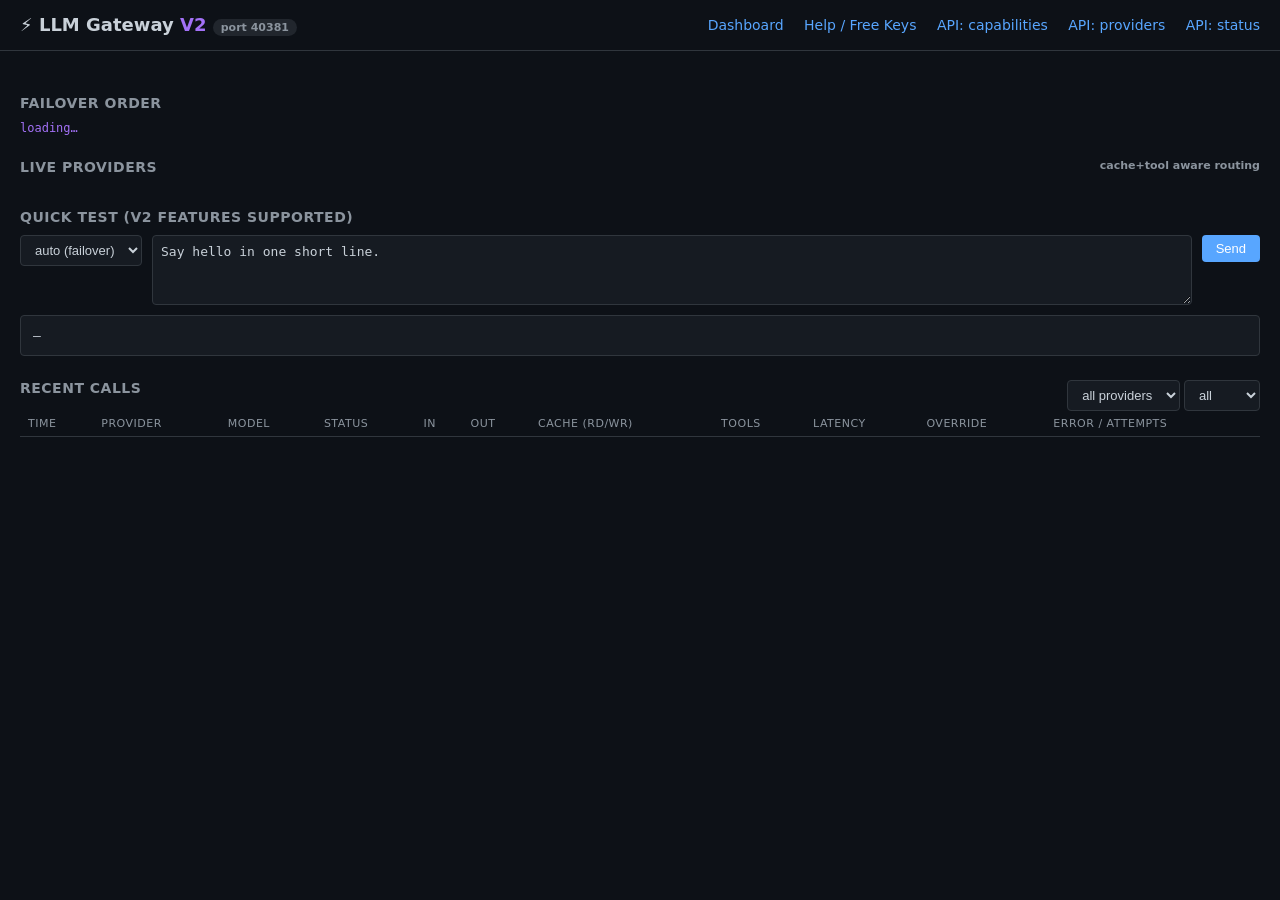
==== src/llm_gateway/static/dashboard.html @ fd807426 "initial commit of llm gateway from eag" ====
<!doctype html>
<html lang="en">
<head>
<meta charset="utf-8">
<title>LLM Gateway V2 · Dashboard</title>
<style>
  :root {
    --bg: #0d1117; --panel: #161b22; --border: #30363d; --text: #c9d1d9;
    --muted: #8b949e; --green: #3fb950; --red: #f85149; --blue: #58a6ff;
    --yellow: #d29922; --accent: #a371f7;
  }
  * { box-sizing: border-box; }
  body { background: var(--bg); color: var(--text); font: 14px -apple-system, BlinkMacSystemFont, "Segoe UI", system-ui, sans-serif; margin: 0; padding: 0; }
  header { padding: 14px 20px; border-bottom: 1px solid var(--border); display: flex; justify-content: space-between; align-items: center; }
  header h1 { margin: 0; font-size: 18px; font-weight: 600; }
  header nav a { color: var(--blue); margin-left: 16px; text-decoration: none; }
  header nav a:hover { text-decoration: underline; }
  main { padding: 20px; max-width: 1400px; margin: 0 auto; }
  h2 { font-size: 14px; text-transform: uppercase; letter-spacing: 0.5px; color: var(--muted); margin: 24px 0 10px; font-weight: 600; }
  .grid { display: grid; grid-template-columns: repeat(auto-fit, minmax(280px, 1fr)); gap: 12px; }
  .card { background: var(--panel); border: 1px solid var(--border); border-radius: 6px; padding: 14px; }
  .card .name { font-weight: 600; font-size: 15px; }
  .card .model { color: var(--muted); font-size: 12px; margin-top: 2px; word-break: break-all; }
  .bar { height: 6px; background: #21262d; border-radius: 3px; margin-top: 4px; overflow: hidden; }
  .bar > div { height: 100%; background: var(--green); transition: width 0.3s; }
  .bar > div.warn { background: var(--yellow); }
  .bar > div.err { background: var(--red); }
  .row { display: flex; justify-content: space-between; font-size: 12px; margin-top: 10px; color: var(--muted); }
  .row b { color: var(--text); font-weight: 500; }
  table { width: 100%; border-collapse: collapse; font-size: 12px; }
  th, td { padding: 6px 8px; border-bottom: 1px solid var(--border); text-align: left; }
  th { color: var(--muted); font-weight: 500; text-transform: uppercase; font-size: 11px; letter-spacing: 0.5px; }
  td.ok { color: var(--green); }
  td.err { color: var(--red); }
  td.prov { color: var(--blue); font-weight: 500; }
  .controls { display: flex; gap: 12px; margin-bottom: 12px; flex-wrap: wrap; align-items: center; }
  select, input { background: var(--panel); border: 1px solid var(--border); color: var(--text); padding: 6px 10px; border-radius: 4px; font-size: 13px; }
  button { background: var(--blue); border: none; color: white; padding: 6px 14px; border-radius: 4px; font-size: 13px; cursor: pointer; }
  button:hover { background: #3a8cf2; }
  .badge { display: inline-block; padding: 2px 8px; border-radius: 10px; font-size: 11px; background: #21262d; color: var(--muted); }
  .pill { padding: 1px 6px; border-radius: 3px; font-size: 11px; }
  .pill.ok { background: rgba(63,185,80,0.15); color: var(--green); }
  .pill.err { background: rgba(248,81,73,0.15); color: var(--red); }
  .pill.cap { background: rgba(88,166,255,0.15); color: var(--blue); margin-right: 4px; }
  .pill.capx { background: #21262d; color: var(--muted); margin-right: 4px; text-decoration: line-through; }
  .err-msg { color: var(--red); font-family: ui-monospace, SFMono-Regular, monospace; font-size: 11px; max-width: 400px; overflow: hidden; text-overflow: ellipsis; white-space: nowrap; }
  .test-area { display: flex; gap: 10px; flex-wrap: wrap; align-items: flex-start; }
  .test-area textarea { flex: 1; min-width: 300px; min-height: 70px; background: var(--panel); border: 1px solid var(--border); color: var(--text); padding: 8px; border-radius: 4px; font: 13px ui-monospace, monospace; }
  #test-out { margin-top: 10px; padding: 12px; background: var(--panel); border: 1px solid var(--border); border-radius: 4px; white-space: pre-wrap; font: 13px ui-monospace, monospace; min-height: 40px; }
  .order-list { color: var(--accent); font-family: ui-monospace, monospace; font-size: 12px; }
  .caps-row { margin-top: 8px; }
  .stat { display: inline-block; margin-right: 14px; font-size: 11px; color: var(--muted); }
  .stat b { color: var(--text); }
</style>
</head>
<body>
<header>
  <h1>⚡ LLM Gateway <span style="color:var(--accent)">V2</span> <span class="badge" id="port-badge"></span></h1>
  <nav>
    <a href="/">Dashboard</a>
    <a href="/help">Help / Free Keys</a>
    <a href="/v1/capabilities">API: capabilities</a>
    <a href="/v1/providers">API: providers</a>
    <a href="/v1/status">API: status</a>
  </nav>
</header>
<main>
  <h2>Failover order</h2>
  <div id="order" class="order-list">loading…</div>

  <h2>Live providers <span style="float:right; font-size:11px; text-transform:none; letter-spacing:0; color:var(--muted)">cache+tool aware routing</span></h2>
  <div id="providers" class="grid"></div>

  <h2>Quick test (V2 features supported)</h2>
  <div class="test-area">
    <select id="test-prov"><option value="">auto (failover)</option></select>
    <textarea id="test-prompt" placeholder="prompt…">Say hello in one short line.</textarea>
    <button onclick="runTest()">Send</button>
  </div>
  <div id="test-out">—</div>

  <h2>Recent calls
    <span style="float:right; font-size:11px; text-transform:none; letter-spacing:0;">
      <select id="filter-prov" onchange="loadCalls()"><option value="">all providers</option></select>
      <select id="filter-status" onchange="loadCalls()">
        <option value="">all</option><option value="ok">ok</option><option value="error">errors</option>
      </select>
    </span>
  </h2>
  <table id="calls-table">
    <thead>
      <tr><th>Time</th><th>Provider</th><th>Model</th><th>Status</th>
      <th>In</th><th>Out</th><th>Cache (rd/wr)</th><th>Tools</th><th>Latency</th><th>Override</th><th>Error / Attempts</th></tr>
    </thead>
    <tbody></tbody>
  </table>
</main>

<script>
function fmtAgo(ts) {
  if (!ts) return '—';
  const d = Math.round(Date.now()/1000 - ts);
  if (d < 60) return d + 's ago';
  if (d < 3600) return Math.round(d/60) + 'm ago';
  return Math.round(d/3600) + 'h ago';
}
function barClass(used, limit) {
  if (!limit || limit > 99999) return '';
  const p = used/limit;
  if (p > 0.85) return 'err';
  if (p > 0.6) return 'warn';
  return '';
}
function capPills(caps) {
  const items = [['tools','tools'],['caching','cache'],['reasoning','think'],['structured','struct'],['parallel_tools','parallel']];
  return items.map(([k,label]) => `<span class="pill ${caps[k] ? 'cap' : 'capx'}">${label}</span>`).join('');
}

let CAPS = {};

async function loadCaps() {
  CAPS = await fetch('/v1/capabilities').then(r => r.json());
}

async function refresh() {
  const r = await fetch('/v1/status').then(r => r.json());
  document.getElementById('order').textContent = r.order.join(' → ');

  const grid = document.getElementById('providers');
  const provSelect = document.getElementById('test-prov');
  const filterSelect = document.getElementById('filter-prov');
  const existingOpts = new Set([...provSelect.options].map(o => o.value));
  const filterOpts = new Set([...filterSelect.options].map(o => o.value));

  grid.innerHTML = '';
  Object.keys(r.live).forEach(name => {
    const s = r.live[name];
    const today = (r.today && r.today[name]) || {};
    const caps = (CAPS[name]) || s.capabilities || {};
    const card = document.createElement('div');
    card.className = 'card';
    const cdLeft = s.cooldown_remaining > 0 ? ` <span class="pill err">cooldown ${s.cooldown_remaining.toFixed(1)}s</span>` : '';
    const boLeft = s.backoff_remaining > 0 ? ` <span class="pill err" title="${s.backoff_reason}">backoff ${s.backoff_remaining.toFixed(0)}s</span>` : '';
    card.innerHTML = `
      <div class="name">${name}${cdLeft}${boLeft}</div>
      <div class="model">${s.model}</div>
      <div class="caps-row">${capPills(caps)}</div>
      <div style="margin-top:10px;">
        <div class="row"><span>RPM</span><b>${s.rpm_used} / ${s.rpm_limit}</b></div>
        <div class="bar"><div class="${barClass(s.rpm_used, s.rpm_limit)}" style="width:${Math.min(100, s.rpm_used/s.rpm_limit*100)}%"></div></div>
      </div>
      <div style="margin-top:8px;">
        <div class="row"><span>RPD</span><b>${s.rpd_used} / ${s.rpd_limit}</b></div>
        <div class="bar"><div class="${barClass(s.rpd_used, s.rpd_limit)}" style="width:${Math.min(100, s.rpd_used/s.rpd_limit*100)}%"></div></div>
      </div>
      <div class="row" style="margin-top:10px;">
        <span class="stat">calls today <b>${today.calls || 0}</b></span>
        <span class="stat">tool calls <b>${today.tool_calls || 0}</b></span>
      </div>
      <div class="row">
        <span class="stat">cache reads <b>${today.cache_reads || 0}</b></span>
        <span class="stat">cache writes <b>${today.cache_creates || 0}</b></span>
      </div>
      <div class="row">
        <span>Last call</span><b>${fmtAgo(s.last_call)}</b>
      </div>
    `;
    grid.appendChild(card);

    if (!existingOpts.has(name)) {
      const o = document.createElement('option'); o.value = name; o.textContent = name;
      provSelect.appendChild(o);
    }
    if (!filterOpts.has(name)) {
      const o = document.createElement('option'); o.value = name; o.textContent = name;
      filterSelect.appendChild(o);
    }
  });
}

async function loadCalls() {
  const prov = document.getElementById('filter-prov').value;
  const stat = document.getElementById('filter-status').value;
  const params = new URLSearchParams({limit: 100});
  if (prov) params.set('provider', prov);
  if (stat) params.set('status', stat);
  const rows = await fetch('/v1/calls?' + params).then(r => r.json());
  const tb = document.querySelector('#calls-table tbody');
  tb.innerHTML = '';
  rows.forEach(c => {
    const tr = document.createElement('tr');
    const dt = new Date(c.ts * 1000).toLocaleTimeString();
    tr.innerHTML = `
      <td>${dt}</td>
      <td class="prov">${c.provider}</td>
      <td>${c.model}</td>
      <td class="${c.status === 'ok' ? 'ok' : 'err'}">${c.status}</td>
      <td>${c.input_tokens || 0}</td>
      <td>${c.output_tokens || 0}</td>
      <td>${(c.cache_read_tokens||0)} / ${(c.cache_create_tokens||0)}</td>
      <td>${c.tool_calls || 0}${c.tool_dialect ? ' <span class="badge">'+c.tool_dialect+'</span>' : ''}</td>
      <td>${c.latency_ms}ms</td>
      <td>${c.override || '—'}</td>
      <td class="err-msg" title="${(c.error || '') + (c.attempted ? ' | attempted: ' + c.attempted : '')}">${c.error || (c.attempted || '—')}</td>
    `;
    tb.appendChild(tr);
  });
}

async function runTest() {
  const prompt = document.getElementById('test-prompt').value;
  const provider = document.getElementById('test-prov').value || null;
  const out = document.getElementById('test-out');
  out.textContent = '⏳ sending…';
  try {
    const r = await fetch('/v1/chat', {
      method: 'POST', headers: {'Content-Type': 'application/json'},
      body: JSON.stringify({prompt, provider, max_tokens: 200})
    });
    const d = await r.json();
    if (!r.ok) {
      out.textContent = '❌ ' + (d.detail || JSON.stringify(d));
    } else {
      out.textContent = `[${d.provider} · ${d.model} · ${d.latency_ms}ms · in=${d.input_tokens} out=${d.output_tokens} · cache_read=${d.cache_read_input_tokens||0} · dialect=${d.tool_call_dialect}]\n\n${d.text}`;
    }
  } catch (e) {
    out.textContent = '❌ ' + e.message;
  }
  refresh(); loadCalls();
}

document.getElementById('port-badge').textContent = 'port ' + location.port;
loadCaps().then(() => { refresh(); loadCalls(); });
setInterval(() => { refresh(); loadCalls(); }, 5000);
</script>
</body>
</html>
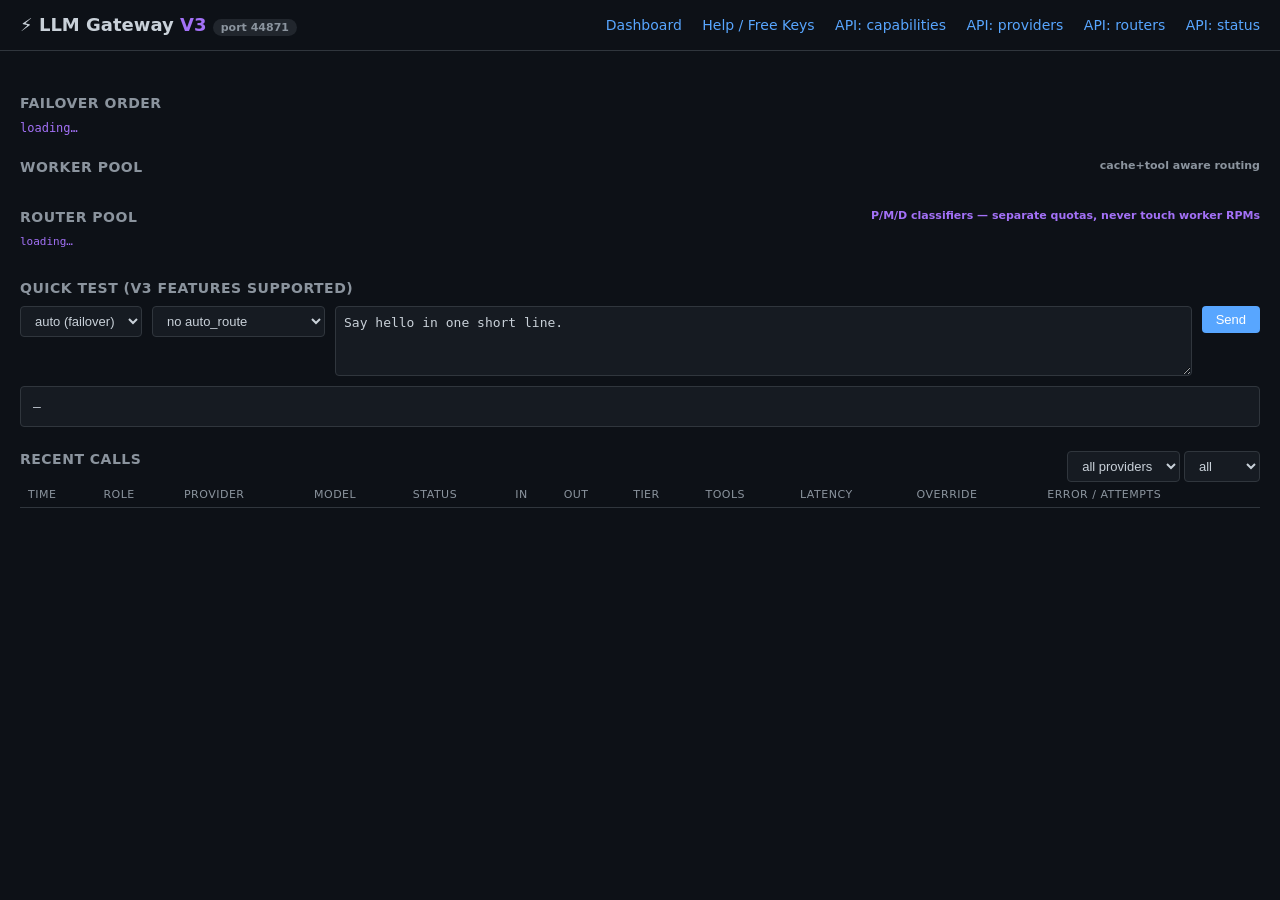
==== commit f9507ef3: "new llm gateway" ====
--- a/src/llm_gateway/static/dashboard.html
+++ b/src/llm_gateway/static/dashboard.html
@@ -2,7 +2,7 @@
 <html lang="en">
 <head>
 <meta charset="utf-8">
-<title>LLM Gateway V2 · Dashboard</title>
+<title>LLM Gateway V3 · Dashboard</title>
 <style>
   :root {
     --bg: #0d1117; --panel: #161b22; --border: #30363d; --text: #c9d1d9;
@@ -55,12 +55,13 @@
 </head>
 <body>
 <header>
-  <h1>⚡ LLM Gateway <span style="color:var(--accent)">V2</span> <span class="badge" id="port-badge"></span></h1>
+  <h1>⚡ LLM Gateway <span style="color:var(--accent)">V3</span> <span class="badge" id="port-badge"></span></h1>
   <nav>
     <a href="/">Dashboard</a>
     <a href="/help">Help / Free Keys</a>
     <a href="/v1/capabilities">API: capabilities</a>
     <a href="/v1/providers">API: providers</a>
+    <a href="/v1/routers">API: routers</a>
     <a href="/v1/status">API: status</a>
   </nav>
 </header>
@@ -68,12 +69,22 @@
   <h2>Failover order</h2>
   <div id="order" class="order-list">loading…</div>
 
-  <h2>Live providers <span style="float:right; font-size:11px; text-transform:none; letter-spacing:0; color:var(--muted)">cache+tool aware routing</span></h2>
+  <h2>Worker pool <span style="float:right; font-size:11px; text-transform:none; letter-spacing:0; color:var(--muted)">cache+tool aware routing</span></h2>
   <div id="providers" class="grid"></div>
 
-  <h2>Quick test (V2 features supported)</h2>
+  <h2>Router pool <span style="float:right; font-size:11px; text-transform:none; letter-spacing:0; color:var(--accent)">P/M/D classifiers — separate quotas, never touch worker RPMs</span></h2>
+  <div id="router-order" class="order-list" style="font-size:11px; margin-bottom:8px;">loading…</div>
+  <div id="routers" class="grid"></div>
+
+  <h2>Quick test (V3 features supported)</h2>
   <div class="test-area">
     <select id="test-prov"><option value="">auto (failover)</option></select>
+    <select id="test-route">
+      <option value="">no auto_route</option>
+      <option value="perception">auto_route=perception</option>
+      <option value="memory">auto_route=memory</option>
+      <option value="decision">auto_route=decision</option>
+    </select>
     <textarea id="test-prompt" placeholder="prompt…">Say hello in one short line.</textarea>
     <button onclick="runTest()">Send</button>
   </div>
@@ -89,8 +100,8 @@
   </h2>
   <table id="calls-table">
     <thead>
-      <tr><th>Time</th><th>Provider</th><th>Model</th><th>Status</th>
-      <th>In</th><th>Out</th><th>Cache (rd/wr)</th><th>Tools</th><th>Latency</th><th>Override</th><th>Error / Attempts</th></tr>
+      <tr><th>Time</th><th>Role</th><th>Provider</th><th>Model</th><th>Status</th>
+      <th>In</th><th>Out</th><th>Tier</th><th>Tools</th><th>Latency</th><th>Override</th><th>Error / Attempts</th></tr>
     </thead>
     <tbody></tbody>
   </table>
@@ -178,6 +189,43 @@
   });
 }
 
+async function refreshRouters() {
+  let r;
+  try { r = await fetch('/v1/routers').then(x => x.json()); }
+  catch (e) { return; }
+  document.getElementById('router-order').textContent = 'failover: ' + r.order.join(' → ');
+  const grid = document.getElementById('routers');
+  grid.innerHTML = '';
+  Object.keys(r.live).forEach(name => {
+    const s = r.live[name];
+    const today = (r.today && r.today[name]) || {};
+    const card = document.createElement('div');
+    card.className = 'card';
+    card.style.borderLeft = '3px solid var(--accent)';
+    const cdLeft = s.cooldown_remaining > 0 ? ` <span class="pill err">cooldown ${s.cooldown_remaining.toFixed(1)}s</span>` : '';
+    const boLeft = s.backoff_remaining > 0 ? ` <span class="pill err" title="${s.backoff_reason}">backoff ${s.backoff_remaining.toFixed(0)}s</span>` : '';
+    card.innerHTML = `
+      <div class="name">${name} <span class="pill cap">router</span>${cdLeft}${boLeft}</div>
+      <div class="model">${s.model}</div>
+      <div style="margin-top:10px;">
+        <div class="row"><span>RPM</span><b>${s.rpm_used} / ${s.rpm_limit}</b></div>
+        <div class="bar"><div class="${barClass(s.rpm_used, s.rpm_limit)}" style="width:${Math.min(100, s.rpm_used/s.rpm_limit*100)}%"></div></div>
+      </div>
+      <div style="margin-top:8px;">
+        <div class="row"><span>RPD</span><b>${s.rpd_used} / ${s.rpd_limit}</b></div>
+        <div class="bar"><div class="${barClass(s.rpd_used, s.rpd_limit)}" style="width:${Math.min(100, s.rpd_used/s.rpd_limit*100)}%"></div></div>
+      </div>
+      <div class="row" style="margin-top:10px;">
+        <span class="stat">routing calls today <b>${today.calls || 0}</b></span>
+      </div>
+      <div class="row">
+        <span>Last call</span><b>${fmtAgo(s.last_call)}</b>
+      </div>
+    `;
+    grid.appendChild(card);
+  });
+}
+
 async function loadCalls() {
   const prov = document.getElementById('filter-prov').value;
   const stat = document.getElementById('filter-status').value;
@@ -190,14 +238,21 @@
   rows.forEach(c => {
     const tr = document.createElement('tr');
     const dt = new Date(c.ts * 1000).toLocaleTimeString();
+    const role = c.call_role || 'worker';
+    const isRouter = role.startsWith('router');
+    const roleBadge = isRouter
+      ? `<span class="pill cap" style="background:rgba(163,113,247,0.2);color:var(--accent)">${role.replace('router_','rt:')}</span>`
+      : `<span class="pill ok">worker</span>`;
+    const tier = c.router_decision ? `<span class="badge">${c.router_decision}</span>` : '—';
     tr.innerHTML = `
       <td>${dt}</td>
+      <td>${roleBadge}</td>
       <td class="prov">${c.provider}</td>
       <td>${c.model}</td>
       <td class="${c.status === 'ok' ? 'ok' : 'err'}">${c.status}</td>
       <td>${c.input_tokens || 0}</td>
       <td>${c.output_tokens || 0}</td>
-      <td>${(c.cache_read_tokens||0)} / ${(c.cache_create_tokens||0)}</td>
+      <td>${tier}</td>
       <td>${c.tool_calls || 0}${c.tool_dialect ? ' <span class="badge">'+c.tool_dialect+'</span>' : ''}</td>
       <td>${c.latency_ms}ms</td>
       <td>${c.override || '—'}</td>
@@ -210,28 +265,36 @@
 async function runTest() {
   const prompt = document.getElementById('test-prompt').value;
   const provider = document.getElementById('test-prov').value || null;
+  const auto_route = document.getElementById('test-route').value || null;
   const out = document.getElementById('test-out');
   out.textContent = '⏳ sending…';
   try {
+    const body = {prompt, provider, max_tokens: 200};
+    if (auto_route) body.auto_route = auto_route;
     const r = await fetch('/v1/chat', {
       method: 'POST', headers: {'Content-Type': 'application/json'},
-      body: JSON.stringify({prompt, provider, max_tokens: 200})
+      body: JSON.stringify(body)
     });
     const d = await r.json();
     if (!r.ok) {
-      out.textContent = '❌ ' + (d.detail || JSON.stringify(d));
+      out.textContent = '❌ ' + (typeof d.detail === 'object' ? JSON.stringify(d.detail, null, 2) : (d.detail || JSON.stringify(d)));
     } else {
-      out.textContent = `[${d.provider} · ${d.model} · ${d.latency_ms}ms · in=${d.input_tokens} out=${d.output_tokens} · cache_read=${d.cache_read_input_tokens||0} · dialect=${d.tool_call_dialect}]\n\n${d.text}`;
+      let header = `[${d.provider} · ${d.model} · ${d.latency_ms}ms · in=${d.input_tokens} out=${d.output_tokens} · cache_read=${d.cache_read_input_tokens||0} · dialect=${d.tool_call_dialect}]`;
+      if (d.router_decision) {
+        const rd = d.router_decision;
+        header += `\n[ROUTE ${rd.role} → ${rd.tier} (~${rd.estimated_tokens} tok) via ${rd.router_provider}/${rd.router_model} in ${rd.router_latency_ms}ms${rd.fallback_used ? ' · FALLBACK' : ''}]`;
+      }
+      out.textContent = `${header}\n\n${d.text}`;
     }
   } catch (e) {
     out.textContent = '❌ ' + e.message;
   }
-  refresh(); loadCalls();
+  refresh(); refreshRouters(); loadCalls();
 }
 
 document.getElementById('port-badge').textContent = 'port ' + location.port;
-loadCaps().then(() => { refresh(); loadCalls(); });
-setInterval(() => { refresh(); loadCalls(); }, 5000);
+loadCaps().then(() => { refresh(); refreshRouters(); loadCalls(); });
+setInterval(() => { refresh(); refreshRouters(); loadCalls(); }, 5000);
 </script>
 </body>
 </html>
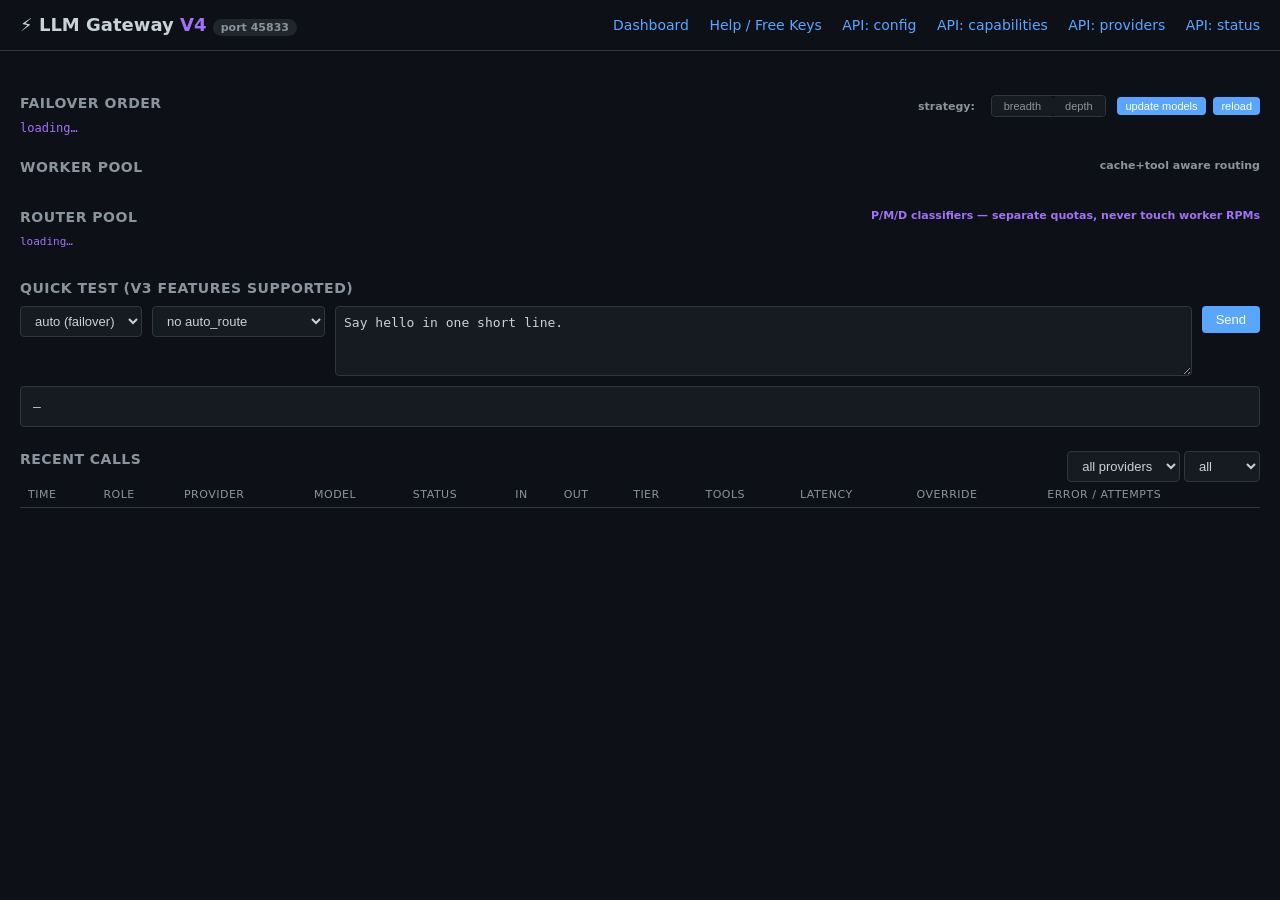
==== commit 38ec187f: "llm gateway manages multiple models per provider through breath and depth search strategies" ====
--- a/src/llm_gateway/static/dashboard.html
+++ b/src/llm_gateway/static/dashboard.html
@@ -2,7 +2,7 @@
 <html lang="en">
 <head>
 <meta charset="utf-8">
-<title>LLM Gateway V3 · Dashboard</title>
+<title>LLM Gateway V4 · Dashboard</title>
 <style>
   :root {
     --bg: #0d1117; --panel: #161b22; --border: #30363d; --text: #c9d1d9;
@@ -51,22 +51,40 @@
   .caps-row { margin-top: 8px; }
   .stat { display: inline-block; margin-right: 14px; font-size: 11px; color: var(--muted); }
   .stat b { color: var(--text); }
+  .model-ring { margin-top: 8px; border-top: 1px solid var(--border); padding-top: 6px; }
+  .model-slot { font-size: 11px; padding: 3px 0; display: flex; justify-content: space-between; align-items: center; }
+  .model-slot.active { color: var(--green); font-weight: 500; }
+  .model-slot.exhausted { color: var(--muted); text-decoration: line-through; opacity: 0.5; }
+  .strategy-toggle { display: inline-flex; gap: 0; border: 1px solid var(--border); border-radius: 4px; overflow: hidden; margin-left: 12px; }
+  .strategy-toggle button { background: var(--panel); border: none; color: var(--muted); padding: 4px 12px; font-size: 11px; cursor: pointer; }
+  .strategy-toggle button.active { background: var(--accent); color: white; }
+  .strategy-toggle button:hover:not(.active) { background: #21262d; }
+  .card.exhausted-card { opacity: 0.5; border-color: var(--red); }
 </style>
 </head>
 <body>
 <header>
-  <h1>⚡ LLM Gateway <span style="color:var(--accent)">V3</span> <span class="badge" id="port-badge"></span></h1>
+  <h1>⚡ LLM Gateway <span style="color:var(--accent)">V4</span> <span class="badge" id="port-badge"></span></h1>
   <nav>
     <a href="/">Dashboard</a>
     <a href="/help">Help / Free Keys</a>
+    <a href="/v1/config">API: config</a>
     <a href="/v1/capabilities">API: capabilities</a>
     <a href="/v1/providers">API: providers</a>
-    <a href="/v1/routers">API: routers</a>
     <a href="/v1/status">API: status</a>
   </nav>
 </header>
 <main>
-  <h2>Failover order</h2>
+  <h2>Failover order
+    <span id="strategy-section" style="float:right; font-size:11px; text-transform:none; letter-spacing:0;">
+      strategy: <span class="strategy-toggle" id="strategy-toggle">
+        <button id="btn-breadth" onclick="setStrategy('breadth')">breadth</button>
+        <button id="btn-depth" onclick="setStrategy('depth')">depth</button>
+      </span>
+      <button onclick="updateModels()" style="margin-left:8px; font-size:11px; padding:3px 8px;">update models</button>
+      <button onclick="reloadConfig()" style="margin-left:4px; font-size:11px; padding:3px 8px;">reload</button>
+    </span>
+  </h2>
   <div id="order" class="order-list">loading…</div>
 
   <h2>Worker pool <span style="float:right; font-size:11px; text-transform:none; letter-spacing:0; color:var(--muted)">cache+tool aware routing</span></h2>
@@ -137,6 +155,15 @@
   const r = await fetch('/v1/status').then(r => r.json());
   document.getElementById('order').textContent = r.order.join(' → ');
 
+  // V4: load config for strategy toggle
+  try {
+    const cfg = await fetch('/v1/config').then(x => x.json());
+    if (cfg.loaded) {
+      document.getElementById('btn-breadth').className = cfg.failover_strategy === 'breadth' ? 'active' : '';
+      document.getElementById('btn-depth').className = cfg.failover_strategy === 'depth' ? 'active' : '';
+    }
+  } catch(e) {}
+
   const grid = document.getElementById('providers');
   const provSelect = document.getElementById('test-prov');
   const filterSelect = document.getElementById('filter-prov');
@@ -152,9 +179,23 @@
     card.className = 'card';
     const cdLeft = s.cooldown_remaining > 0 ? ` <span class="pill err">cooldown ${s.cooldown_remaining.toFixed(1)}s</span>` : '';
     const boLeft = s.backoff_remaining > 0 ? ` <span class="pill err" title="${s.backoff_reason}">backoff ${s.backoff_remaining.toFixed(0)}s</span>` : '';
+
+    // V4: model ring display
+    let ringHtml = '';
+    if (s.model_ring && s.model_ring.length > 1) {
+      ringHtml = '<div class="model-ring">';
+      s.model_ring.forEach((slot, idx) => {
+        const cls = slot.exhausted ? 'model-slot exhausted' : (s.active_model === slot.model ? 'model-slot active' : 'model-slot');
+        const hdrInfo = slot.rpm_remaining_header != null ? ` rpm:${slot.rpm_remaining_header}` : '';
+        const hdrInfoD = slot.rpd_remaining_header != null ? ` rpd:${slot.rpd_remaining_header}` : '';
+        ringHtml += `<div class="${cls}"><span>${idx+1}. ${slot.model}</span><span>${hdrInfo}${hdrInfoD}</span></div>`;
+      });
+      ringHtml += '</div>';
+    }
+
     card.innerHTML = `
       <div class="name">${name}${cdLeft}${boLeft}</div>
-      <div class="model">${s.model}</div>
+      <div class="model">${s.active_model || s.model}${s.active_index != null && s.model_ring ? ' <span class="badge">#'+(s.active_index+1)+'/'+s.model_ring.length+'</span>' : ''}</div>
       <div class="caps-row">${capPills(caps)}</div>
       <div style="margin-top:10px;">
         <div class="row"><span>RPM</span><b>${s.rpm_used} / ${s.rpm_limit}</b></div>
@@ -164,6 +205,7 @@
         <div class="row"><span>RPD</span><b>${s.rpd_used} / ${s.rpd_limit}</b></div>
         <div class="bar"><div class="${barClass(s.rpd_used, s.rpd_limit)}" style="width:${Math.min(100, s.rpd_used/s.rpd_limit*100)}%"></div></div>
       </div>
+      ${ringHtml}
       <div class="row" style="margin-top:10px;">
         <span class="stat">calls today <b>${today.calls || 0}</b></span>
         <span class="stat">tool calls <b>${today.tool_calls || 0}</b></span>
@@ -292,6 +334,31 @@
   refresh(); refreshRouters(); loadCalls();
 }
 
+async function setStrategy(s) {
+  try {
+    await fetch('/v1/config/strategy', {method:'POST', headers:{'Content-Type':'application/json'}, body:JSON.stringify({strategy:s})});
+    refresh();
+  } catch(e) { console.error(e); }
+}
+
+async function reloadConfig() {
+  try {
+    const r = await fetch('/v1/config/reload', {method:'POST'});
+    const d = await r.json();
+    refresh();
+  } catch(e) { alert('Reload failed: ' + e.message); }
+}
+
+async function updateModels() {
+  try {
+    const r = await fetch('/v1/config/update', {method:'POST'});
+    const d = await r.json();
+    const lines = Object.entries(d.results || {}).map(([p, v]) => `${p}: discovered ${v.discovered}, added ${v.added}`);
+    alert(lines.length ? lines.join('\n') : 'No providers available for discovery');
+    refresh();
+  } catch(e) { alert('Update failed: ' + e.message); }
+}
+
 document.getElementById('port-badge').textContent = 'port ' + location.port;
 loadCaps().then(() => { refresh(); refreshRouters(); loadCalls(); });
 setInterval(() => { refresh(); refreshRouters(); loadCalls(); }, 5000);
